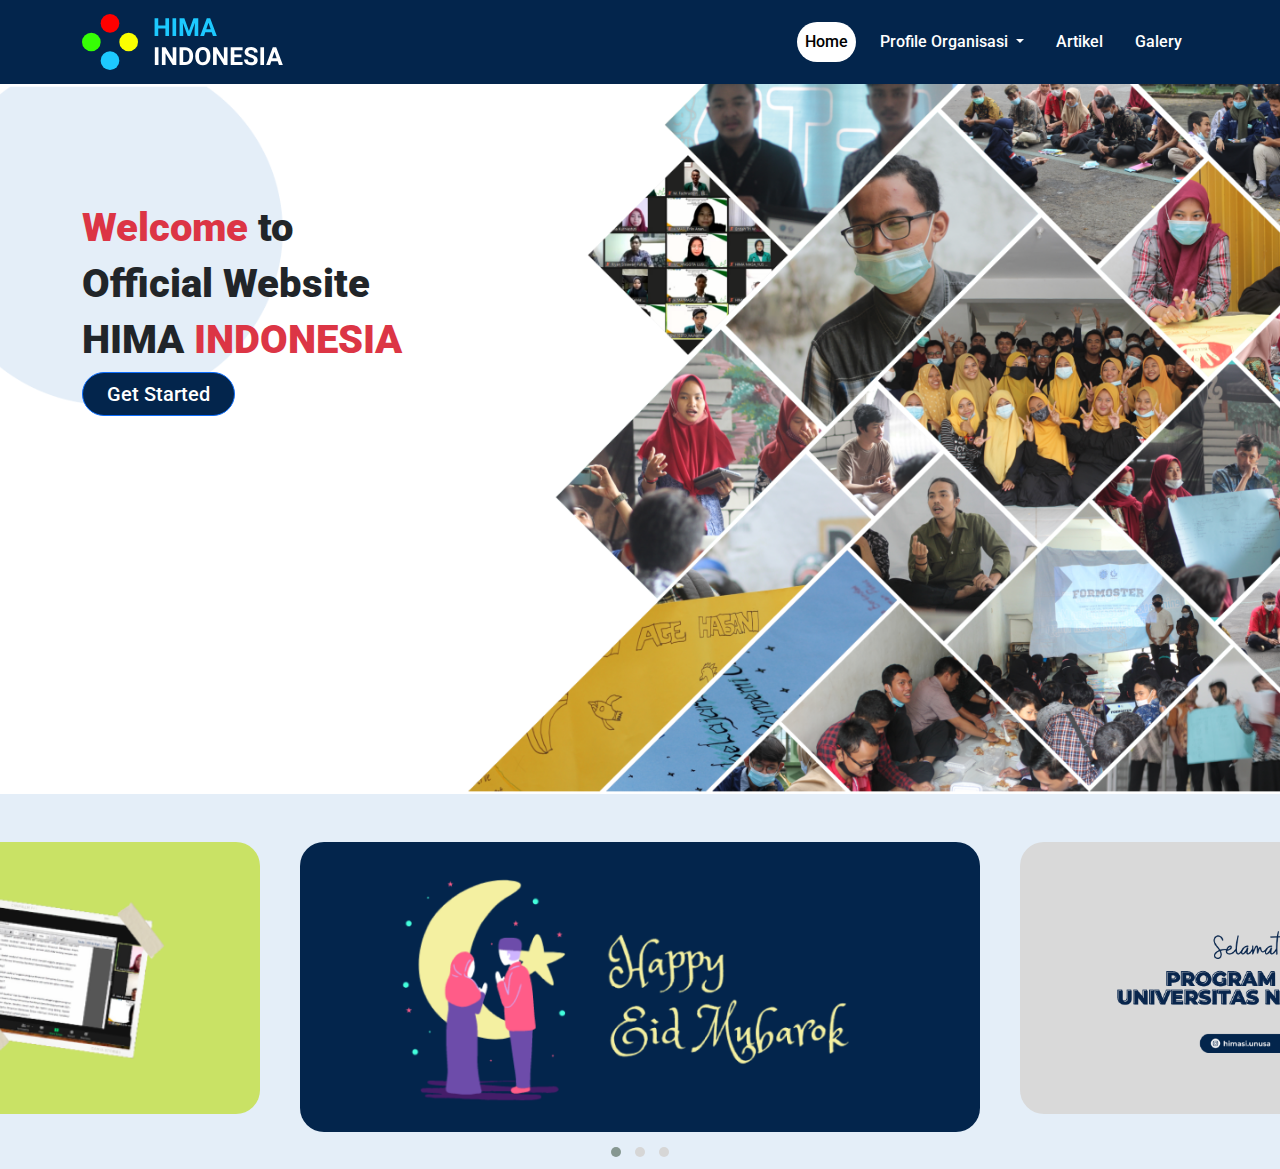
==== index.html @ 8b51ecc6 "InitialCommit" ====
<!DOCTYPE html>
<html lang="en">
  <head>
    <meta charset="UTF-8" />
    <meta http-equiv="X-UA-Compatible" content="IE=edge" />
    <meta name="viewport" content="width=device-width, initial-scale=1.0" />
    <title>Document</title>
    <link rel="stylesheet" href="assets/css/bootstrap.min.css" />
    <link rel="stylesheet" href="assets/css/custom.css" />
    <link rel="stylesheet" href="assets/css/owl.carousel.min.css" />
    <link rel="stylesheet" href="assets/css/owl.theme.default.css" />
  </head>
  <body>
    <!--Navbar-->
    <nav class="navbar navbar-expand-md navbar-light bg-darkblue">
      <div class="container">
        <a class="navbar-brand text-white" href="#">
          <img src="assets/images/logo.svg" alt="HimaIndonesia" />
        </a>
        <button
          class="navbar-toggler"
          type="button"
          data-bs-toggle="collapse"
          data-bs-target="#navbarSupportedContent"
          aria-controls="navbarSupportedContent"
          aria-expanded="false"
          aria-label="Toggle navigation"
        >
          <span class="navbar-light navbar-toggler-icon"></span>
        </button>
        <div class="collapse navbar-collapse" id="navbarSupportedContent">
          <ul class="navbar-nav ms-auto mb-2 mb-lg-0">
            <li class="nav-item">
              <a
                class="nav-link text-black fs-6 font-medium mx-2 active-button"
                aria-current="page"
                href="#"
                >Home</a
              >
            </li>
            <li class="nav-item dropdown">
              <a
                class="
                  nav-link
                  dropdown-toggle
                  text-white
                  font-medium
                  fs-6
                  mx-2
                "
                href="#"
                id="navbarDropdown"
                role="button"
                data-bs-toggle="dropdown"
                aria-expanded="false"
              >
                Profile Organisasi
              </a>
              <ul class="dropdown-menu" aria-labelledby="navbarDropdown">
                <li>
                  <a class="dropdown-item font-medium fs-6" href="#">Kabinet</a>
                </li>
                <li>
                  <a class="dropdown-item font-medium fs-6" href="#"
                    >Struktur</a
                  >
                </li>
                <li>
                  <a class="dropdown-item font-medium fs-6" href="#"
                    >Sejarah Organisasi</a
                  >
                </li>
              </ul>
            </li>
            <li class="nav-item">
              <a class="nav-link text-white font-medium fs-6 mx-2" href="#"
                >Artikel</a
              >
            </li>
            <li class="nav-item">
              <a class="nav-link text-white font-medium fs-6 mx-2" href="#"
                >Galery</a
              >
            </li>
          </ul>
        </div>
      </div>
    </nav>

    <!--Banner-->
    <div class="position-relative">
      <div class="container">
        <div class="row">
          <div class="col-6">
            <div class="mt-5 position-absolute">
              <br />
              <br />
              <br />
              <h1 class="font-bold h1">
                <span class="text-danger">Welcome</span>
                to
              </h1>
              <h1 class="font-bold">Official Website</h1>
              <h1 class="font-bold">
                HIMA <span class="text-danger">INDONESIA</span>
              </h1>
              <div
                class="
                  btn btn-primary
                  rounded-pill
                  text-white
                  font-medium
                  px-4
                  bg-darkblue
                "
              >
                Get Started
              </div>
            </div>
          </div>
        </div>
      </div>
      <img class="img-fluid" src="./assets/images/Banner.png" alt="" />
    </div>

    <!--Carousel -->
    <div class="pt-5 bg-birumuda">
      <div class="owl-carousel owl-theme">
        <div class="item">
          <img
            src="assets/images/Poster1.png"
            class="img-fluid rounded-4"
            alt="..."
          />
        </div>
        <div class="item">
          <img
            src="assets/images/Poster2.png"
            class="img-fluid rounded-4"
            alt="..."
          />
        </div>
        <div class="item">
          <img
            src="assets/images/Poster3.png"
            class="img-fluid rounded-4"
            alt="..."
          />
        </div>
      </div>
    </div>

    <script src="js/bootstrap.bundle.js"></script>
    <script src="js/bootstrap.min.js"></script>
    <script src="js/jquery.js"></script>
    <script src="js/owl.carousel.js"></script>
    <script>
      $(".owl-carousel").owlCarousel({
        stagePadding: 300,
        loop: true,
        margin: 40,
        nav: false,
        responsive: {
          0: {
            items: 1,
          },
          600: {
            items: 1,
          },
          1000: {
            items: 1,
          },
        },
      });
    </script>
  </body>
</html>
---- assets/css/custom.css ----
@import url("https://fonts.googleapis.com/css2?family=Roboto:wght@300;500;700;900&display=swap");

.font-bold {
  font-family: "Roboto";
  font-weight: 900;
}

.font-medium {
  font-family: "Roboto";
  font-weight: 500;
  font-size: 20px;
}

.font-thin {
  font-family: "Roboto";
  font-weight: 300;
}

.bg-darkblue {
  background: #03254c;
}

.bg-birumuda {
  background: #e4eef8;
}

.custom-toggler .navbar-toggler-icon {
  background-image: url("data:image/svg+xml;charset=utf8,%3Csvg viewBox='0 0 32 32' xmlns='http://www.w3.org/2000/svg'%3E%3Cpath stroke='rgba(255,102,203, 0.5)' stroke-width='2' stroke-linecap='round' stroke-miterlimit='10' d='M4 8h24M4 16h24M4 24h24'/%3E%3C/svg%3E");
}

.active-button {
  background-color: white;
  color: black;
  border-radius: 20px;
  padding-left: 1em;
  padding-right: 100em;
}
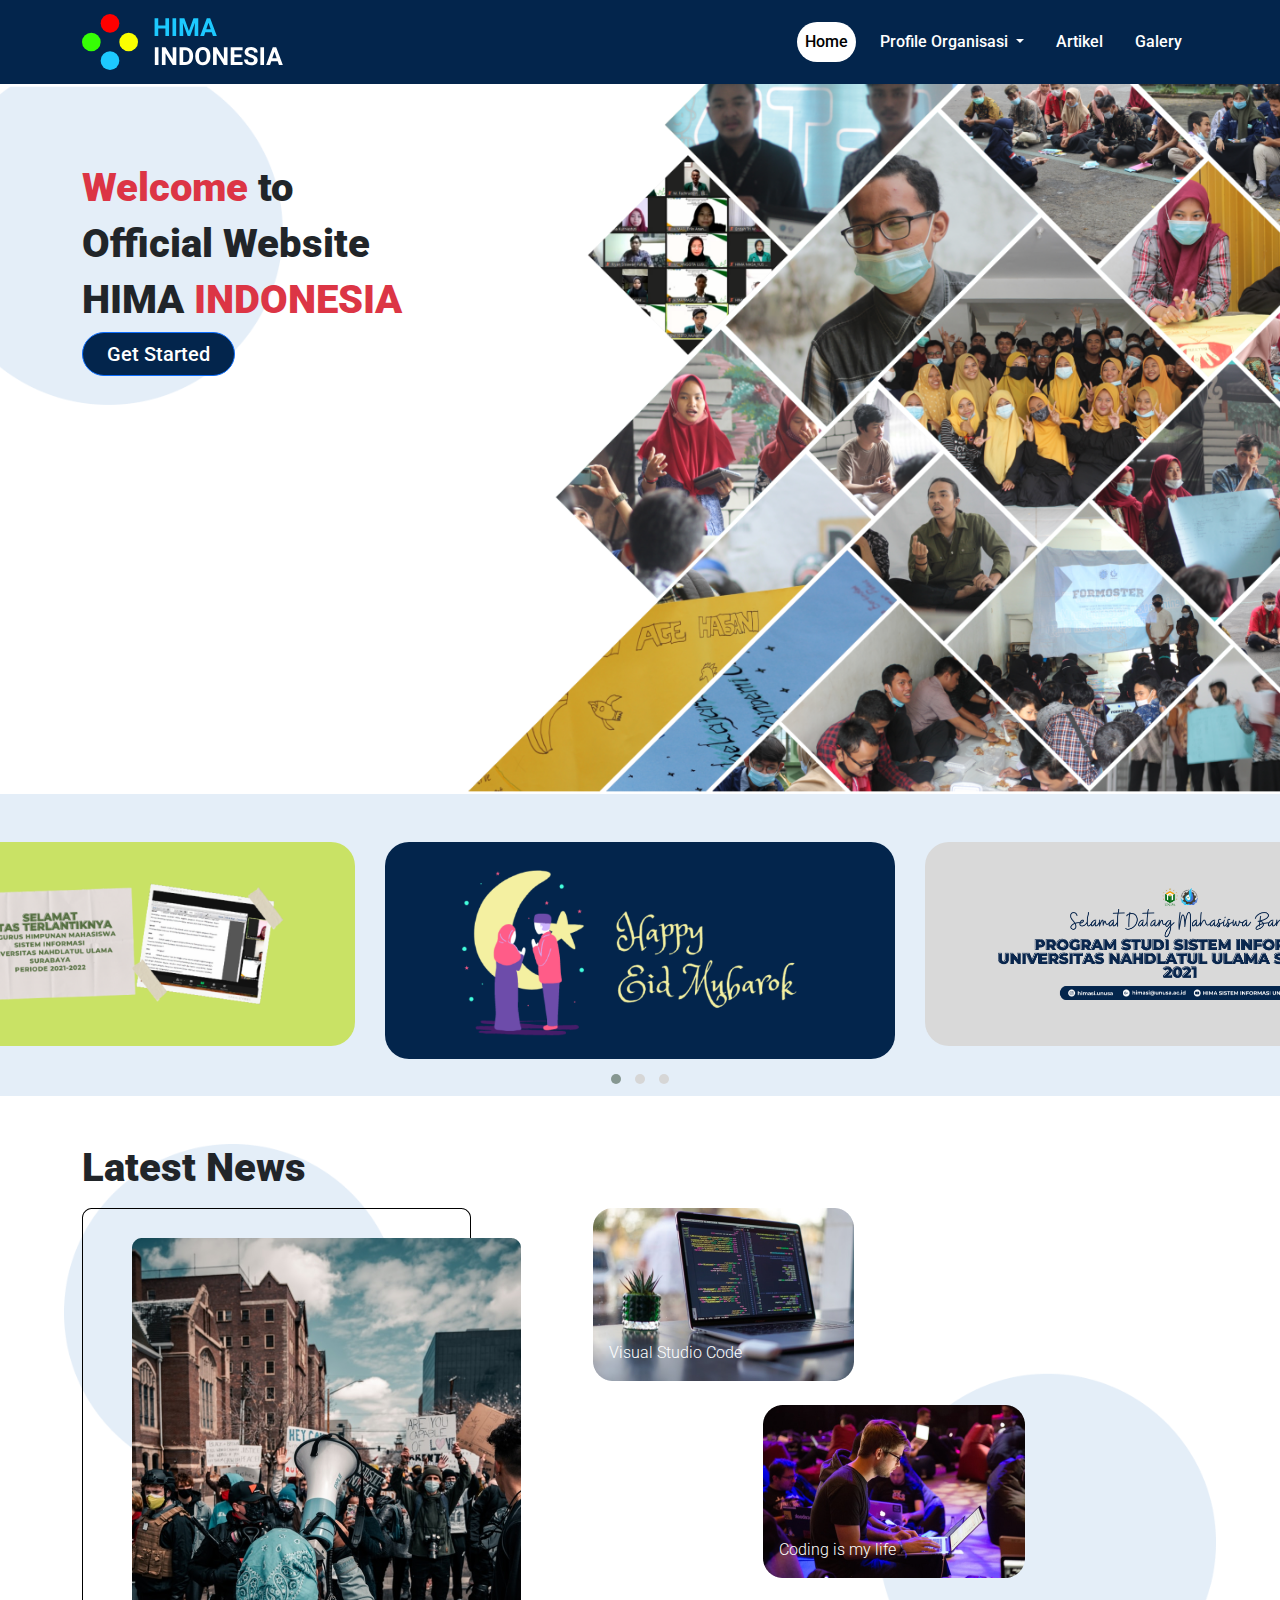
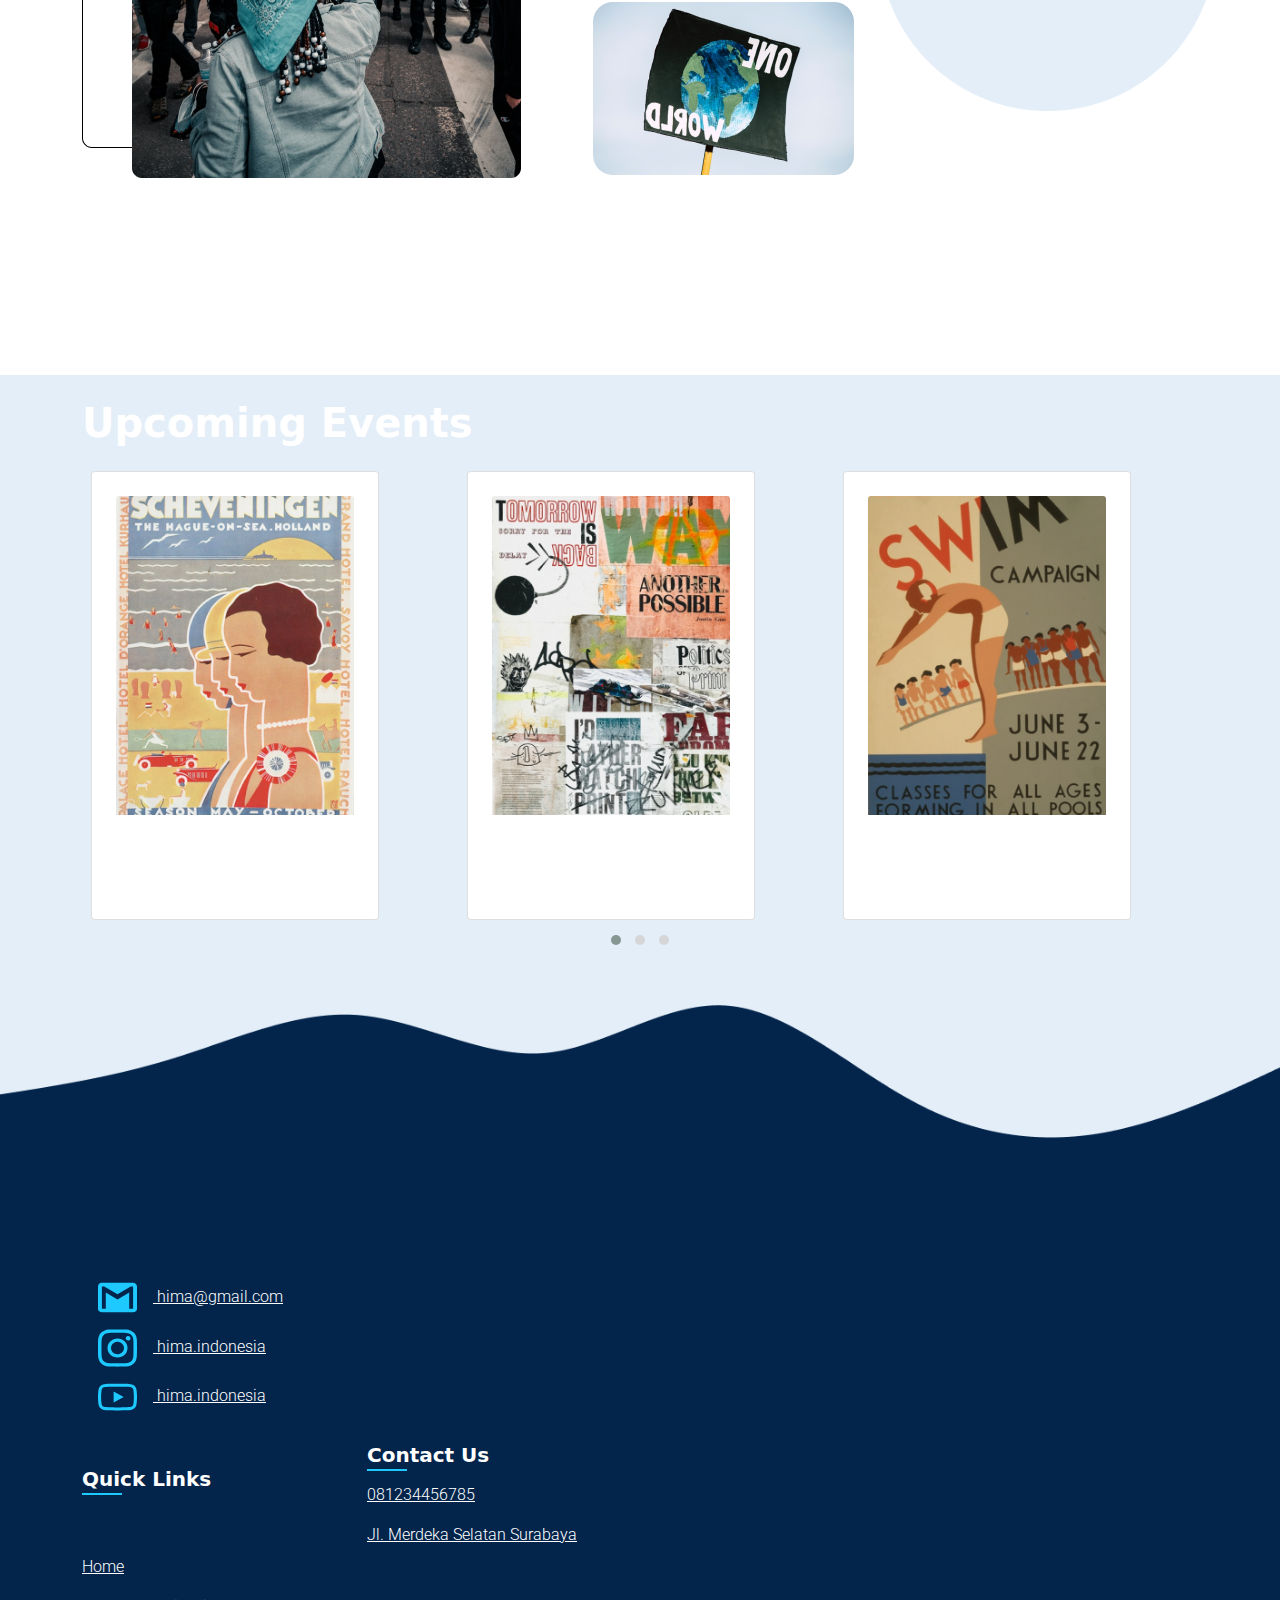
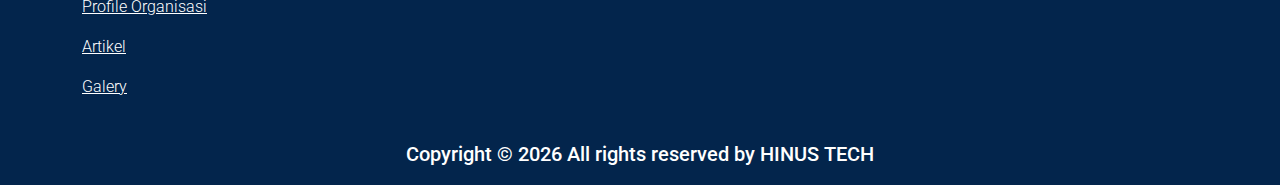
==== commit 8b4589ef: "Fix home and create article" ====
--- a/index.html
+++ b/index.html
@@ -18,7 +18,7 @@
           <img src="assets/images/logo.svg" alt="HimaIndonesia" />
         </a>
         <button
-          class="navbar-toggler"
+          class="navbar-toggler text-white-50"
           type="button"
           data-bs-toggle="collapse"
           data-bs-target="#navbarSupportedContent"
@@ -91,11 +91,8 @@
     <div class="position-relative">
       <div class="container">
         <div class="row">
-          <div class="col-6">
-            <div class="mt-5 position-absolute">
-              <br />
-              <br />
-              <br />
+          <div class="col-md-6">
+            <div class="mt-md-6 position-absolute">
               <h1 class="font-bold h1">
                 <span class="text-danger">Welcome</span>
                 to
@@ -104,18 +101,20 @@
               <h1 class="font-bold">
                 HIMA <span class="text-danger">INDONESIA</span>
               </h1>
-              <div
-                class="
-                  btn btn-primary
-                  rounded-pill
-                  text-white
-                  font-medium
-                  px-4
-                  bg-darkblue
-                "
-              >
-                Get Started
-              </div>
+              <a href="#scrool">
+                <div
+                  class="
+                    btn btn-primary
+                    rounded-pill
+                    text-white
+                    font-medium
+                    px-4
+                    bg-darkblue
+                  "
+                >
+                  Get Started
+                </div>
+              </a>
             </div>
           </div>
         </div>
@@ -124,41 +123,277 @@
     </div>
 
     <!--Carousel -->
-    <div class="pt-5 bg-birumuda">
-      <div class="owl-carousel owl-theme">
-        <div class="item">
-          <img
-            src="assets/images/Poster1.png"
-            class="img-fluid rounded-4"
-            alt="..."
-          />
-        </div>
-        <div class="item">
-          <img
-            src="assets/images/Poster2.png"
-            class="img-fluid rounded-4"
-            alt="..."
-          />
-        </div>
-        <div class="item">
-          <img
-            src="assets/images/Poster3.png"
-            class="img-fluid rounded-4"
-            alt="..."
-          />
+    <div class="hidden">
+      <div class="pt-5 bg-birumuda">
+        <div class="owl-carousel owl-theme">
+          <div class="item">
+            <img
+              src="assets/images/Poster1.png"
+              class="img-fluid rounded-4"
+              alt="..."
+            />
+          </div>
+          <div class="item">
+            <img
+              src="assets/images/Poster2.png"
+              class="img-fluid rounded-4"
+              alt="..."
+            />
+          </div>
+          <div class="item">
+            <img
+              src="assets/images/Poster3.png"
+              class="img-fluid rounded-4"
+              alt="..."
+            />
+          </div>
         </div>
       </div>
     </div>
 
-    <script src="js/bootstrap.bundle.js"></script>
+    <!--Latest News-->
+    <div class="bg-latestNews mt-5 mb-5" id="scrool">
+      <div class="container">
+        <div class="row">
+          <div class="col-5">
+            <h1 class="font-bold mb-3">Latest News</h1>
+            <img src="assets/images/HotNews.png" alt="" class="img-fluid" />
+          </div>
+
+          <div class="col-sm-12 col-md-6 pt-6 ps-md-5">
+            <div class="row mb-4">
+              <div class="col-md-5 img-fluid">
+                <div class="position-relative">
+                  <img
+                    style="z-index: 1"
+                    src="assets/images/news1.png"
+                    alt=""
+                  />
+                  <a
+                    href=""
+                    class="
+                      font-thin
+                      position-absolute
+                      text-white text-decoration-none
+                      ms-3
+                      mb-3
+                    "
+                    style="z-index: 2; bottom: 0px"
+                  >
+                    Visual Studio Code
+                  </a>
+                </div>
+              </div>
+            </div>
+
+            <div class="row mb-4">
+              <div class="col-md-3"></div>
+              <div class="col-md-5 img-fluid ms-sm-0 ms-md-5 ps-sm-0 ps-md-6">
+                <div class="position-relative">
+                  <img
+                    style="z-index: 1"
+                    src="assets/images/news2.png"
+                    alt=""
+                  />
+                  <a
+                    href=""
+                    class="
+                      font-thin
+                      position-absolute
+                      text-white text-decoration-none
+                      ms-3
+                      mb-3
+                    "
+                    style="z-index: 2; bottom: 0px"
+                  >
+                    Coding is my life
+                  </a>
+                </div>
+              </div>
+            </div>
+
+            <div class="row">
+              <div class="col-5 img-fluid">
+                  <img
+                    style="z-index: 1"
+                    src="assets/images/news3.png"
+                    alt=""
+                  />
+                  <a
+                    href=""
+                    class="
+                      font-th
+                      text-white text-decoration-none
+                      ms-3
+                      mb-3
+                    "
+                    style="z-index: 2; bottom: 0px"
+                  >
+                    Revolusi Dunia
+              </div>
+            </div>
+          </div>
+        </div>
+      </div>
+    </div>
+
+    <!--Upcoming Events-->
+    <div class="bg-birumuda">
+      <div class="container pt-4">
+        <h1 class="fw-bold mb-4">Upcoming Events</h1>
+        <div class="owl-carousel owl-theme">
+          <div class="item">
+            <div class="card ms-none px-4 pt-4" style="width: 18rem">
+              <img
+                src="assets/images/Events1.png"
+                class="card-img-top"
+                alt="..."
+              />
+              <div class="card-body">
+                <p class="mb-5 card-text text-center fw-bold">
+                  Webinar Nasional
+                </p>
+              </div>
+            </div>
+          </div>
+
+          <div class="item">
+            <div class="card px-4 pt-4" style="width: 18rem">
+              <img
+                src="assets/images/Events2.png"
+                class="card-img-top"
+                alt="..."
+              />
+              <div class="card-body">
+                <p class="mb-5 card-text text-center fw-bold">Swim Campaign</p>
+              </div>
+            </div>
+          </div>
+
+          <div class="item">
+            <div class="card px-4 pt-4" style="width: 18rem">
+              <img
+                src="assets/images/Events3.png"
+                class="card-img-top"
+                alt="..."
+              />
+              <div class="card-body">
+                <p class="mb-5 card-text text-center fw-bold">
+                  Webinar Nasional
+                </p>
+              </div>
+            </div>
+          </div>
+        </div>
+      </div>
+
+      <!--footer-->
+      <div class="bg-birumuda mt-5">
+        <img src="assets/images/Footer.png" class="img-fluid" alt="" />
+      </div>
+    </div>
+
+    <div class="bg-darkblue">
+      <footer>
+        <div class="container">
+          <div class="row">
+            <div class="col-md-6 col-lg-3 mb-4 mb-md-0">
+              <ul class="list-unstyled">
+                <li>
+                  <p class="font-thin text-white text-decoration-underline">
+                    <img class="me-3" src="assets/images/gmail.svg" alt="" />
+                    hima@gmail.com
+                  </p>
+                </li>
+                <li>
+                  <p class="font-thin text-white text-decoration-underline">
+                    <img
+                      class="me-3"
+                      src="assets/images/instagram.svg"
+                      alt=""
+                    />
+                    hima.indonesia
+                  </p>
+                </li>
+                <li>
+                  <p class="font-thin text-white text-decoration-underline">
+                    <img class="me-3" src="assets/images/youtube.svg" alt="" />
+                    hima.indonesia
+                  </p>
+                </li>
+              </ul>
+            </div>
+
+            <div class="col-md-6 col-lg-3 pl-lg-5 mb-4 mb-md-0">
+              <h2 class="text-white fs-5 fw-bold footer-heading">
+                Quick Links
+              </h2>
+              <ul class="list-unstyled">
+                <li>
+                  <a href="#" class="font-thin text-white py-2 d-block">Home</a>
+                </li>
+                <li>
+                  <a href="#" class="font-thin text-white py-2 d-block"
+                    >Profile Organisasi</a
+                  >
+                </li>
+                <li>
+                  <a href="#" class="font-thin text-white py-2 d-block"
+                    >Artikel</a
+                  >
+                </li>
+                <li>
+                  <a href="#" class="font-thin text-white py-2 d-block"
+                    >Galery</a
+                  >
+                </li>
+              </ul>
+            </div>
+
+            <div class="col-md-6 col-lg-3 mb-4 mb-md-0">
+              <h2 class="fw-bold text-white fs-5 footer-heading">Contact Us</h2>
+              <div class="block-23 mb-3">
+                <ul class="list-unstyled">
+                  <li>
+                    <a
+                      href="tel:+6281234456785"
+                      class="font-thin text-white py-2 d-block"
+                      >081234456785</a
+                    >
+                  </li>
+                  <li>
+                    <a href="#" class="font-thin text-white py-2 d-block"
+                      >Jl. Merdeka Selatan Surabaya</a
+                    >
+                  </li>
+                </ul>
+              </div>
+            </div>
+          </div>
+        </div>
+        <div class="row mt-3 pd-2">
+          <div class="col-md-12 text-center">
+            <p class="font-medium text-white copyright">
+              Copyright &copy;
+              <script>
+                document.write(new Date().getFullYear());
+              </script>
+              All rights reserved by HINUS TECH
+            </p>
+          </div>
+        </div>
+      </footer>
+    </div>
+
+    <script src="js/jquery.js"></script>
     <script src="js/bootstrap.min.js"></script>
-    <script src="js/jquery.js"></script>
+    <!-- <script src="js/bootstrap.bundle.js"></script> -->
     <script src="js/owl.carousel.js"></script>
     <script>
       $(".owl-carousel").owlCarousel({
-        stagePadding: 300,
+        stagePadding: 385,
         loop: true,
-        margin: 40,
+        margin: 30,
         nav: false,
         responsive: {
           0: {
--- a/assets/css/custom.css
+++ b/assets/css/custom.css
@@ -1,4 +1,8 @@
 @import url("https://fonts.googleapis.com/css2?family=Roboto:wght@300;500;700;900&display=swap");
+
+html {
+  scroll-behavior: smooth;
+}
 
 .font-bold {
   font-family: "Roboto";
@@ -35,3 +39,76 @@
   padding-left: 1em;
   padding-right: 100em;
 }
+
+.bg-latestNews {
+  background-image: url(../images/Background-LatestNews.png);
+  background-repeat: no-repeat;
+  background-size: 90vmax;
+  background-position: top;
+}
+
+.bg-footer {
+  background-image: url(../images/Footer.png);
+  background-repeat: no-repeat;
+  background-size: 90vmax;
+  left: 0;
+  right: 0;
+  top: 28.21%;
+  bottom: 0;
+  background-position: top;
+}
+
+.bg-detail {
+  background-image: url(../images/detailNews1.png);
+  background-repeat: no-repeat;
+  width: auto;
+  height: 40rem;
+  left: 0;
+  right: 0;
+  top: 28.21%;
+  bottom: 0;
+  background-position: center;
+}
+
+.footer-heading {
+  font-size: 18px;
+  color: #fff;
+  position: relative;
+}
+.footer-heading:after {
+  position: absolute;
+  bottom: -4px;
+  left: 0;
+  content: "";
+  width: 40px;
+  height: 2px;
+  background: #1dc9ff;
+}
+
+.next-heading {
+  font-size: 18px;
+  color: black;
+  position: relative;
+}
+.next-heading:after {
+  position: absolute;
+  bottom: -4px;
+  left: 0;
+  content: "";
+  width: 60px;
+  height: 2px;
+  background: black;
+}
+
+.text-abu {
+  color: #5e5e5e;
+}
+
+.text-red {
+  color: #ff0000;
+}
+
+.text-justify {
+  text-align: justify;
+  text-indent: 2rem;
+}
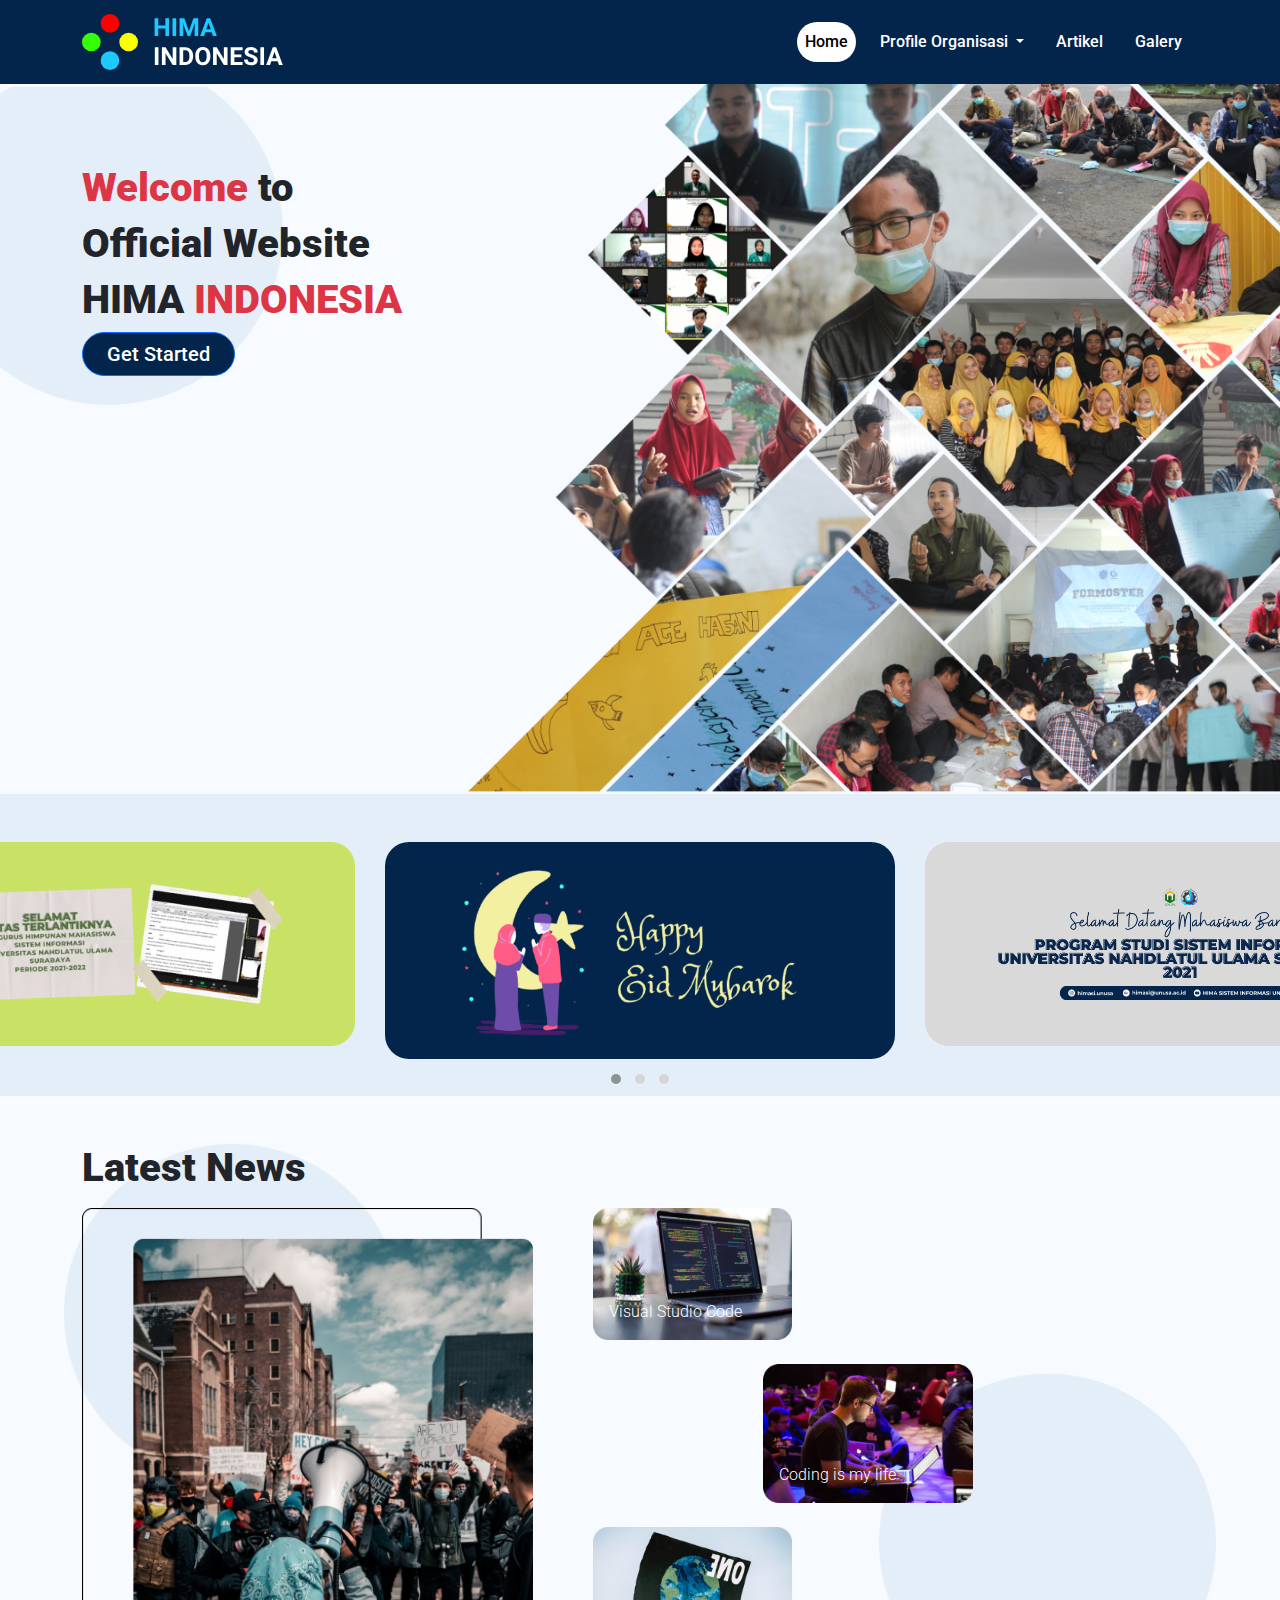
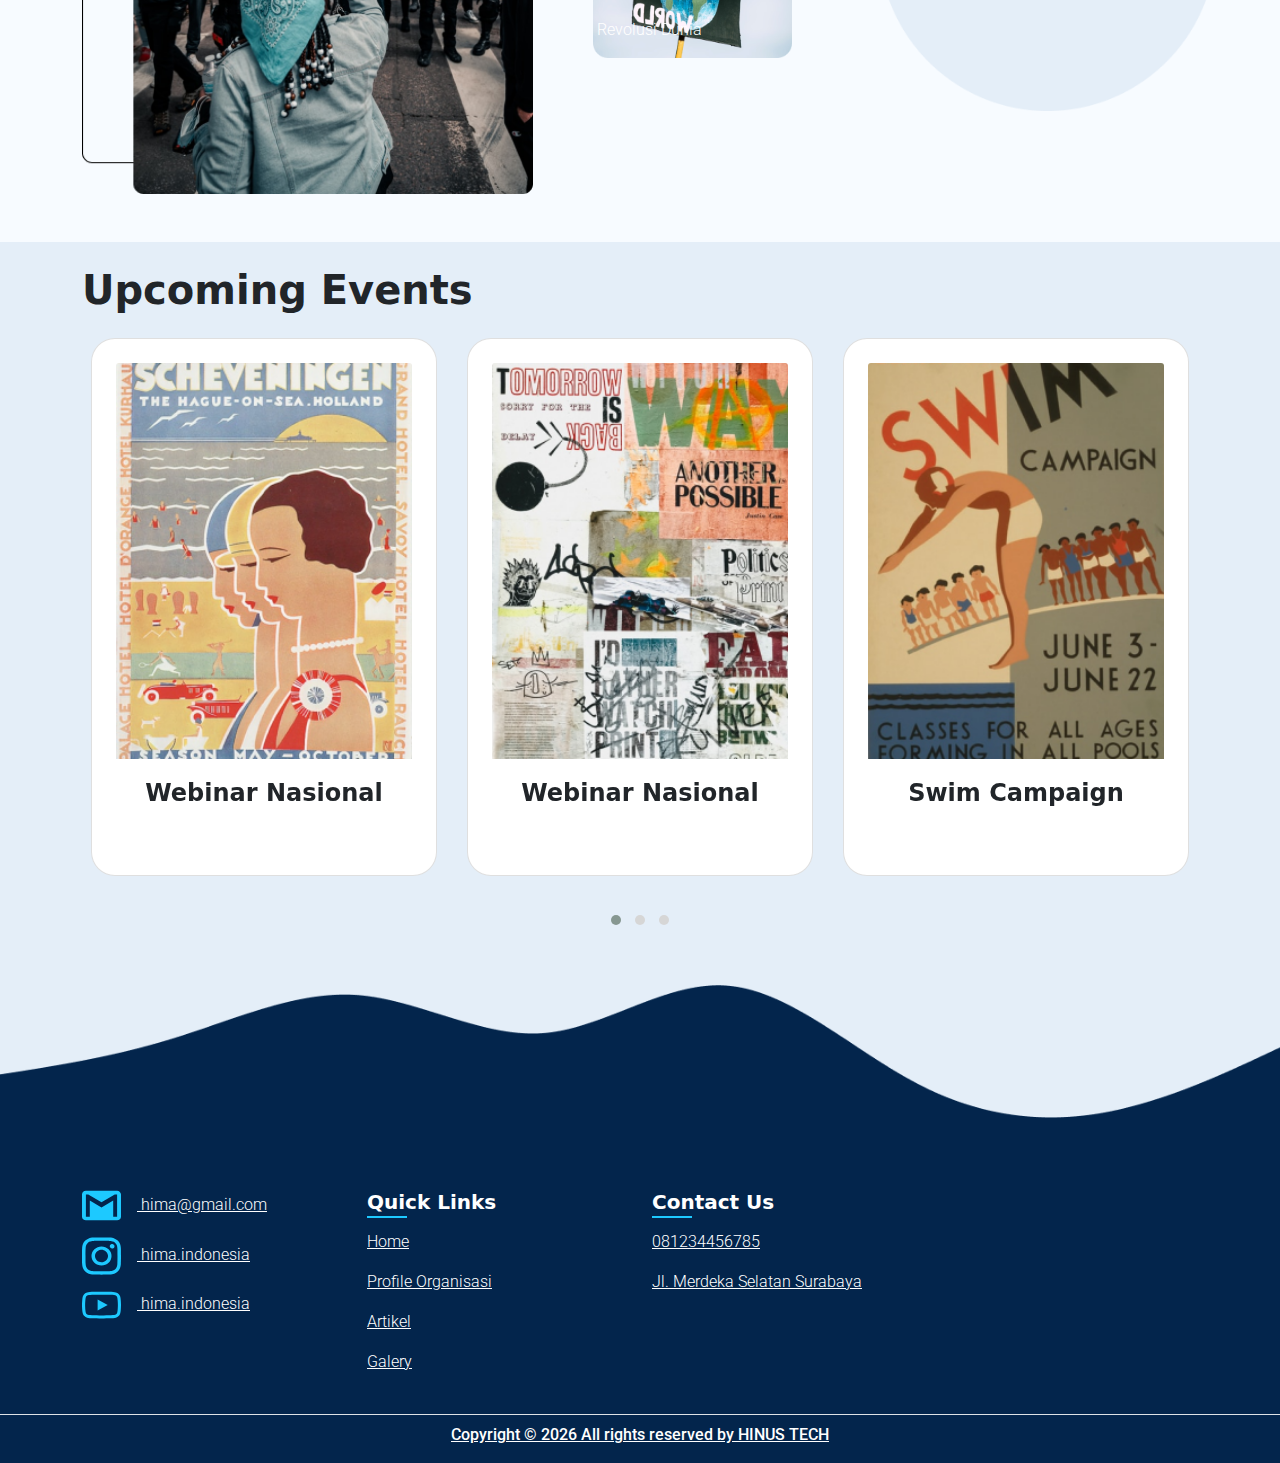
==== commit daff8fd7: "Finaly Project" ====
--- a/index.html
+++ b/index.html
@@ -4,18 +4,18 @@
     <meta charset="UTF-8" />
     <meta http-equiv="X-UA-Compatible" content="IE=edge" />
     <meta name="viewport" content="width=device-width, initial-scale=1.0" />
-    <title>Document</title>
+    <title>Home</title>
+    <link rel="stylesheet" href="assets/css/owl.carousel.min.css" />
+    <link rel="stylesheet" href="assets/css/owl.theme.default.css" />
     <link rel="stylesheet" href="assets/css/bootstrap.min.css" />
     <link rel="stylesheet" href="assets/css/custom.css" />
-    <link rel="stylesheet" href="assets/css/owl.carousel.min.css" />
-    <link rel="stylesheet" href="assets/css/owl.theme.default.css" />
   </head>
-  <body>
+  <body class="back1">
     <!--Navbar-->
     <nav class="navbar navbar-expand-md navbar-light bg-darkblue">
       <div class="container">
-        <a class="navbar-brand text-white" href="#">
-          <img src="assets/images/logo.svg" alt="HimaIndonesia" />
+        <a class="navbar-brand text-white" href="javaScript:void(0)">
+          <img src="./assets/images/icons/logo.svg" alt="HimaIndonesia" />
         </a>
         <button
           class="navbar-toggler text-white-50"
@@ -34,7 +34,7 @@
               <a
                 class="nav-link text-black fs-6 font-medium mx-2 active-button"
                 aria-current="page"
-                href="#"
+                href="javaScript:void(0)"
                 >Home</a
               >
             </li>
@@ -58,27 +58,39 @@
               </a>
               <ul class="dropdown-menu" aria-labelledby="navbarDropdown">
                 <li>
-                  <a class="dropdown-item font-medium fs-6" href="#">Kabinet</a>
-                </li>
-                <li>
-                  <a class="dropdown-item font-medium fs-6" href="#"
+                  <a
+                    class="dropdown-item font-medium fs-6"
+                    href="./pages/kabinet.html"
+                    >Kabinet</a
+                  >
+                </li>
+                <li>
+                  <a
+                    class="dropdown-item font-medium fs-6"
+                    href="./pages/strukturOrganisasi.html"
                     >Struktur</a
                   >
                 </li>
                 <li>
-                  <a class="dropdown-item font-medium fs-6" href="#"
+                  <a
+                    class="dropdown-item font-medium fs-6"
+                    href="./pages/sejarah.html"
                     >Sejarah Organisasi</a
                   >
                 </li>
               </ul>
             </li>
             <li class="nav-item">
-              <a class="nav-link text-white font-medium fs-6 mx-2" href="#"
+              <a
+                class="nav-link text-white font-medium fs-6 mx-2"
+                href="./pages/artikel.html"
                 >Artikel</a
               >
             </li>
             <li class="nav-item">
-              <a class="nav-link text-white font-medium fs-6 mx-2" href="#"
+              <a
+                class="nav-link text-white font-medium fs-6 mx-2"
+                href="./pages/galeri.html"
                 >Galery</a
               >
             </li>
@@ -119,31 +131,35 @@
           </div>
         </div>
       </div>
-      <img class="img-fluid" src="./assets/images/Banner.png" alt="" />
+      <img
+        class="img-fluid w-100 h-100"
+        src="./assets/images/home/Banner.png"
+        alt=""
+      />
     </div>
 
     <!--Carousel -->
-    <div class="hidden">
+    <div class="col-12 m-auto">
       <div class="pt-5 bg-birumuda">
         <div class="owl-carousel owl-theme">
           <div class="item">
             <img
-              src="assets/images/Poster1.png"
-              class="img-fluid rounded-4"
+              src="./assets/images/home/Poster1.png"
+              class="img-fluid rounded-4 img-fluid"
               alt="..."
             />
           </div>
           <div class="item">
             <img
-              src="assets/images/Poster2.png"
-              class="img-fluid rounded-4"
+              src="./assets/images/home/Poster2.png"
+              class="img-fluid rounded-4 img-fluid"
               alt="..."
             />
           </div>
           <div class="item">
             <img
-              src="assets/images/Poster3.png"
-              class="img-fluid rounded-4"
+              src="./assets/images/home/Poster3.png"
+              class="img-fluid rounded-4 img-fluid"
               alt="..."
             />
           </div>
@@ -155,9 +171,15 @@
     <div class="bg-latestNews mt-5 mb-5" id="scrool">
       <div class="container">
         <div class="row">
-          <div class="col-5">
+          <div class="col-md-5">
             <h1 class="font-bold mb-3">Latest News</h1>
-            <img src="assets/images/HotNews.png" alt="" class="img-fluid" />
+            <a href="./pages/detailArtikel/detailArtikel.html">
+              <img
+                src="./assets/images/home/HotNews.png"
+                alt=""
+                class="img-fluid w-100"
+              />
+            </a>
           </div>
 
           <div class="col-sm-12 col-md-6 pt-6 ps-md-5">
@@ -165,12 +187,13 @@
               <div class="col-md-5 img-fluid">
                 <div class="position-relative">
                   <img
+                    class="w-100 h-100"
                     style="z-index: 1"
-                    src="assets/images/news1.png"
+                    src="./assets/images/home/news1.png"
                     alt=""
                   />
                   <a
-                    href=""
+                    href="./pages/detailArtikel/detailArtikel.html"
                     class="
                       font-thin
                       position-absolute
@@ -178,7 +201,7 @@
                       ms-3
                       mb-3
                     "
-                    style="z-index: 2; bottom: 0px"
+                    style="z-index: 2; bottom: 0px; left: 0"
                   >
                     Visual Studio Code
                   </a>
@@ -191,12 +214,13 @@
               <div class="col-md-5 img-fluid ms-sm-0 ms-md-5 ps-sm-0 ps-md-6">
                 <div class="position-relative">
                   <img
+                    class="w-100 h-100"
                     style="z-index: 1"
-                    src="assets/images/news2.png"
+                    src="./assets/images/home/news2.png"
                     alt=""
                   />
                   <a
-                    href=""
+                    href="./pages/detailArtikel/detailArtikel.html"
                     class="
                       font-thin
                       position-absolute
@@ -204,7 +228,7 @@
                       ms-3
                       mb-3
                     "
-                    style="z-index: 2; bottom: 0px"
+                    style="z-index: 2; bottom: 0px; left: 0"
                   >
                     Coding is my life
                   </a>
@@ -213,23 +237,26 @@
             </div>
 
             <div class="row">
-              <div class="col-5 img-fluid">
-                  <img
-                    style="z-index: 1"
-                    src="assets/images/news3.png"
-                    alt=""
-                  />
-                  <a
-                    href=""
-                    class="
-                      font-th
-                      text-white text-decoration-none
-                      ms-3
-                      mb-3
-                    "
-                    style="z-index: 2; bottom: 0px"
-                  >
-                    Revolusi Dunia
+              <div class="col-md-5 img-fluid position-relative">
+                <img
+                  class="w-100 h-100"
+                  style="z-index: 1"
+                  src="./assets/images/home/news3.png"
+                  alt=""
+                />
+                <a
+                  href="./pages/detailArtikel/detailArtikel.html"
+                  class="
+                    position-absolute
+                    font-thin
+                    text-white text-decoration-none
+                    ms-3
+                    mb-3
+                  "
+                  style="z-index: 2; bottom: 0px; left: 0"
+                >
+                  Revolusi Dunia
+                </a>
               </div>
             </div>
           </div>
@@ -240,56 +267,59 @@
     <!--Upcoming Events-->
     <div class="bg-birumuda">
       <div class="container pt-4">
-        <h1 class="fw-bold mb-4">Upcoming Events</h1>
-        <div class="owl-carousel owl-theme">
-          <div class="item">
-            <div class="card ms-none px-4 pt-4" style="width: 18rem">
-              <img
-                src="assets/images/Events1.png"
-                class="card-img-top"
-                alt="..."
-              />
-              <div class="card-body">
-                <p class="mb-5 card-text text-center fw-bold">
-                  Webinar Nasional
-                </p>
-              </div>
-            </div>
-          </div>
-
-          <div class="item">
-            <div class="card px-4 pt-4" style="width: 18rem">
-              <img
-                src="assets/images/Events2.png"
-                class="card-img-top"
-                alt="..."
-              />
-              <div class="card-body">
-                <p class="mb-5 card-text text-center fw-bold">Swim Campaign</p>
-              </div>
-            </div>
-          </div>
-
-          <div class="item">
-            <div class="card px-4 pt-4" style="width: 18rem">
-              <img
-                src="assets/images/Events3.png"
-                class="card-img-top"
-                alt="..."
-              />
-              <div class="card-body">
-                <p class="mb-5 card-text text-center fw-bold">
-                  Webinar Nasional
-                </p>
-              </div>
-            </div>
-          </div>
-        </div>
-      </div>
-
-      <!--footer-->
-      <div class="bg-birumuda mt-5">
-        <img src="assets/images/Footer.png" class="img-fluid" alt="" />
+        <div class="row">
+          <div class="col-12 m-auto">
+            <h1 class="fw-bold mb-4">Upcoming Events</h1>
+            <div class="owl-carousel owl-theme">
+              <div class="item mb-4">
+                <div class="card rounded-4 ms-none px-4 pt-4">
+                  <img
+                    src="./assets/images/home/Events1.png"
+                    class="card-img-top"
+                    alt="..."
+                  />
+                  <div class="card-body">
+                    <p class="fs-4 mb-5 card-text text-center fw-bold">
+                      Webinar Nasional
+                    </p>
+                  </div>
+                </div>
+              </div>
+              <div class="item">
+                <div class="card rounded-4 px-4 pt-4">
+                  <img
+                    src="./assets/images/home/Events2.png"
+                    class="card-img-top"
+                    alt="..."
+                  />
+                  <div class="card-body">
+                    <p class="fs-4 mb-5 card-text text-center fw-bold">
+                      Swim Campaign
+                    </p>
+                  </div>
+                </div>
+              </div>
+              <div class="item">
+                <div class="card rounded-4 px-4 pt-4">
+                  <img
+                    src="./assets/images/home/Events3.png"
+                    class="card-img-top"
+                    alt="..."
+                  />
+                  <div class="card-body">
+                    <p class="mb-5 card-text fs-4 text-center fw-bold">
+                      Webinar Nasional
+                    </p>
+                  </div>
+                </div>
+              </div>
+            </div>
+          </div>
+        </div>
+      </div>
+      <!--Footer-->
+      <div class="mt-5">
+        <img src="../assets/images/Footer.png" class="img-fluid w-100" alt="" />
       </div>
     </div>
 
@@ -301,7 +331,11 @@
               <ul class="list-unstyled">
                 <li>
                   <p class="font-thin text-white text-decoration-underline">
-                    <img class="me-3" src="assets/images/gmail.svg" alt="" />
+                    <img
+                      class="me-3"
+                      src="./assets/images/icons/gmail.svg"
+                      alt=""
+                    />
                     hima@gmail.com
                   </p>
                 </li>
@@ -309,7 +343,7 @@
                   <p class="font-thin text-white text-decoration-underline">
                     <img
                       class="me-3"
-                      src="assets/images/instagram.svg"
+                      src="./assets/images/icons/instagram.svg"
                       alt=""
                     />
                     hima.indonesia
@@ -317,7 +351,11 @@
                 </li>
                 <li>
                   <p class="font-thin text-white text-decoration-underline">
-                    <img class="me-3" src="assets/images/youtube.svg" alt="" />
+                    <img
+                      class="me-3"
+                      src="./assets/images/icons/youtube.svg"
+                      alt=""
+                    />
                     hima.indonesia
                   </p>
                 </li>
@@ -333,17 +371,23 @@
                   <a href="#" class="font-thin text-white py-2 d-block">Home</a>
                 </li>
                 <li>
-                  <a href="#" class="font-thin text-white py-2 d-block"
+                  <a
+                    href="./pages/sejarah.html"
+                    class="font-thin text-white py-2 d-block"
                     >Profile Organisasi</a
                   >
                 </li>
                 <li>
-                  <a href="#" class="font-thin text-white py-2 d-block"
+                  <a
+                    href="./pages/artikel.html"
+                    class="font-thin text-white py-2 d-block"
                     >Artikel</a
                   >
                 </li>
                 <li>
-                  <a href="#" class="font-thin text-white py-2 d-block"
+                  <a
+                    href="./pages/galeri.html"
+                    class="font-thin text-white py-2 d-block"
                     >Galery</a
                   >
                 </li>
@@ -371,9 +415,17 @@
             </div>
           </div>
         </div>
-        <div class="row mt-3 pd-2">
+        <div class="row mt-3 pt-2 border-top">
           <div class="col-md-12 text-center">
-            <p class="font-medium text-white copyright">
+            <p
+              class="
+                text-decoration-underline
+                font-medium
+                fs-6
+                text-white
+                copyright
+              "
+            >
               Copyright &copy;
               <script>
                 document.write(new Date().getFullYear());
--- a/assets/css/custom.css
+++ b/assets/css/custom.css
@@ -41,7 +41,7 @@
 }
 
 .bg-latestNews {
-  background-image: url(../images/Background-LatestNews.png);
+  background-image: url(../images/home/Background-LatestNews.png);
   background-repeat: no-repeat;
   background-size: 90vmax;
   background-position: top;
@@ -59,10 +59,22 @@
 }
 
 .bg-detail {
-  background-image: url(../images/detailNews1.png);
+  background-image: url(../images/detailArtikel/detailNews1.png);
   background-repeat: no-repeat;
   width: auto;
   height: 40rem;
+  left: 0;
+  right: 0;
+  top: 28.21%;
+  bottom: 0;
+  background-position: center;
+}
+
+.bg-detail1 {
+  background-image: url(../images/detailArtikel/detailNews2.png);
+  background-repeat: no-repeat;
+  width: auto;
+  height: 20rem;
   left: 0;
   right: 0;
   top: 28.21%;
@@ -112,3 +124,19 @@
   text-align: justify;
   text-indent: 2rem;
 }
+
+.rounded-galeri {
+  border-radius: 20px !important;
+}
+
+.back1 {
+  background-color: #f7fbff;
+}
+
+.box {
+  background-color: #03254c;
+}
+
+.rounded-struktur {
+  border-radius: 10px !important;
+}
